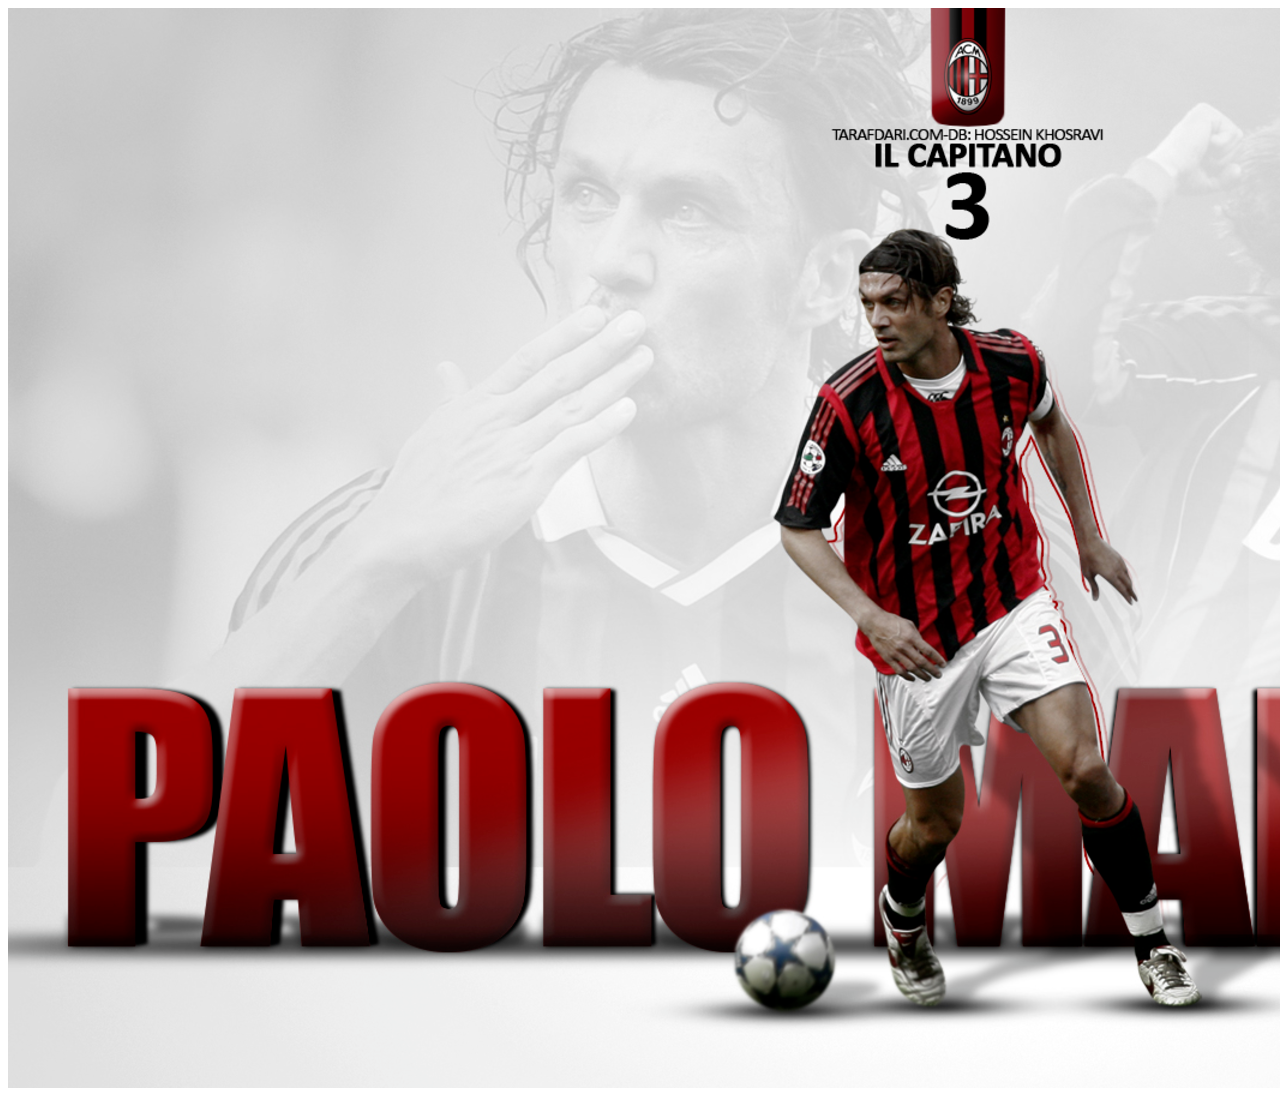
==== lesson6/index.html @ 86655efa "feat: slide" ====
<!DOCTYPE html>
<html lang="en">
<head>
    <meta charset="UTF-8">
    <meta http-equiv="X-UA-Compatible" content="IE=edge">
    <meta name="viewport" content="width=device-width, initial-scale=1.0">
    <title>Lesson 6</title>
    <script src="index.js"></script>
    <link rel="stylesheet" href="style.css">
</head>
<body>
    <!-- <img id="slide" src="" alt="" style="height:500px;">
    <br>
    <button onclick="previous()">Previous</button>
    <button onclick="play()">Play</button>
    <button onclick="stop()">Stop</button>
    <button onclick="next()">Next</button> -->
    <!-- <div id="red"></div>
    <div id="yellow"></div>
    <div id="green"></div>
    <div id="grey"></div>
    <div id="pink"></div>
    <div id="black"></div> -->
    <img id="image" src="1920x1080-23689-A.C.-MilanPaolo-Maldini-HD-Wallpaper.png" alt="">
</body>
</html>
---- lesson6/style.css ----
.newClass {
    font-size: xx-large;
    color: blue;
    font-family: 'Times New Roman', Times, serif;
    font-weight: bold;
}

.anHien {
    display: none;
}

div {
    height: 50px;
    width: 50px;
    border-radius: 50%;
}
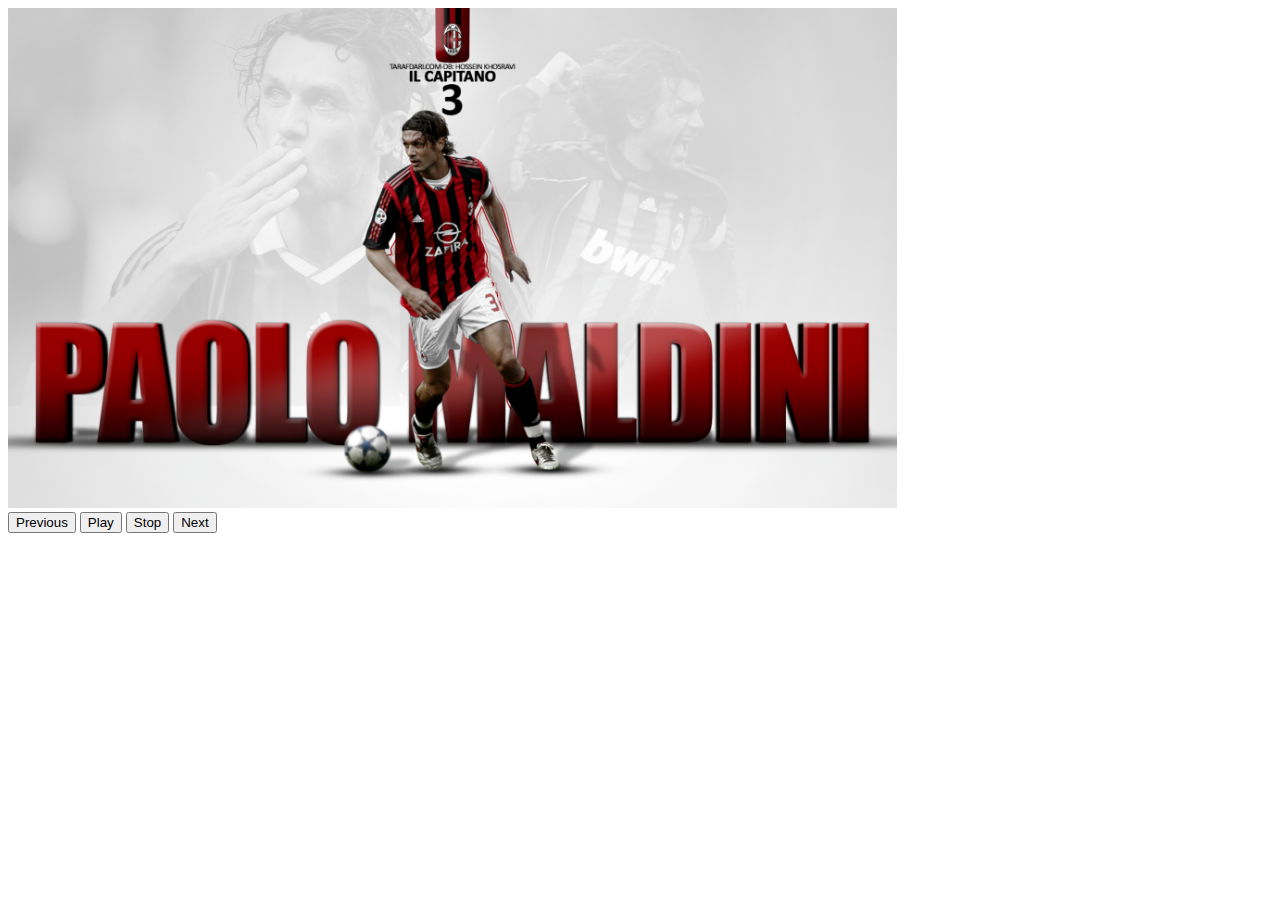
==== commit 9e91f06a: "feat: sldie anh" ====
--- a/lesson6/index.html
+++ b/lesson6/index.html
@@ -8,19 +8,18 @@
     <script src="index.js"></script>
     <link rel="stylesheet" href="style.css">
 </head>
-<body>
-    <!-- <img id="slide" src="" alt="" style="height:500px;">
+<body onload="hienThi()">
+    <img id="slide" src="" alt="" style="height:500px;">
     <br>
     <button onclick="previous()">Previous</button>
     <button onclick="play()">Play</button>
     <button onclick="stop()">Stop</button>
-    <button onclick="next()">Next</button> -->
+    <button onclick="next()">Next</button>
     <!-- <div id="red"></div>
     <div id="yellow"></div>
     <div id="green"></div>
     <div id="grey"></div>
     <div id="pink"></div>
     <div id="black"></div> -->
-    <img id="image" src="1920x1080-23689-A.C.-MilanPaolo-Maldini-HD-Wallpaper.png" alt="">
 </body>
 </html>